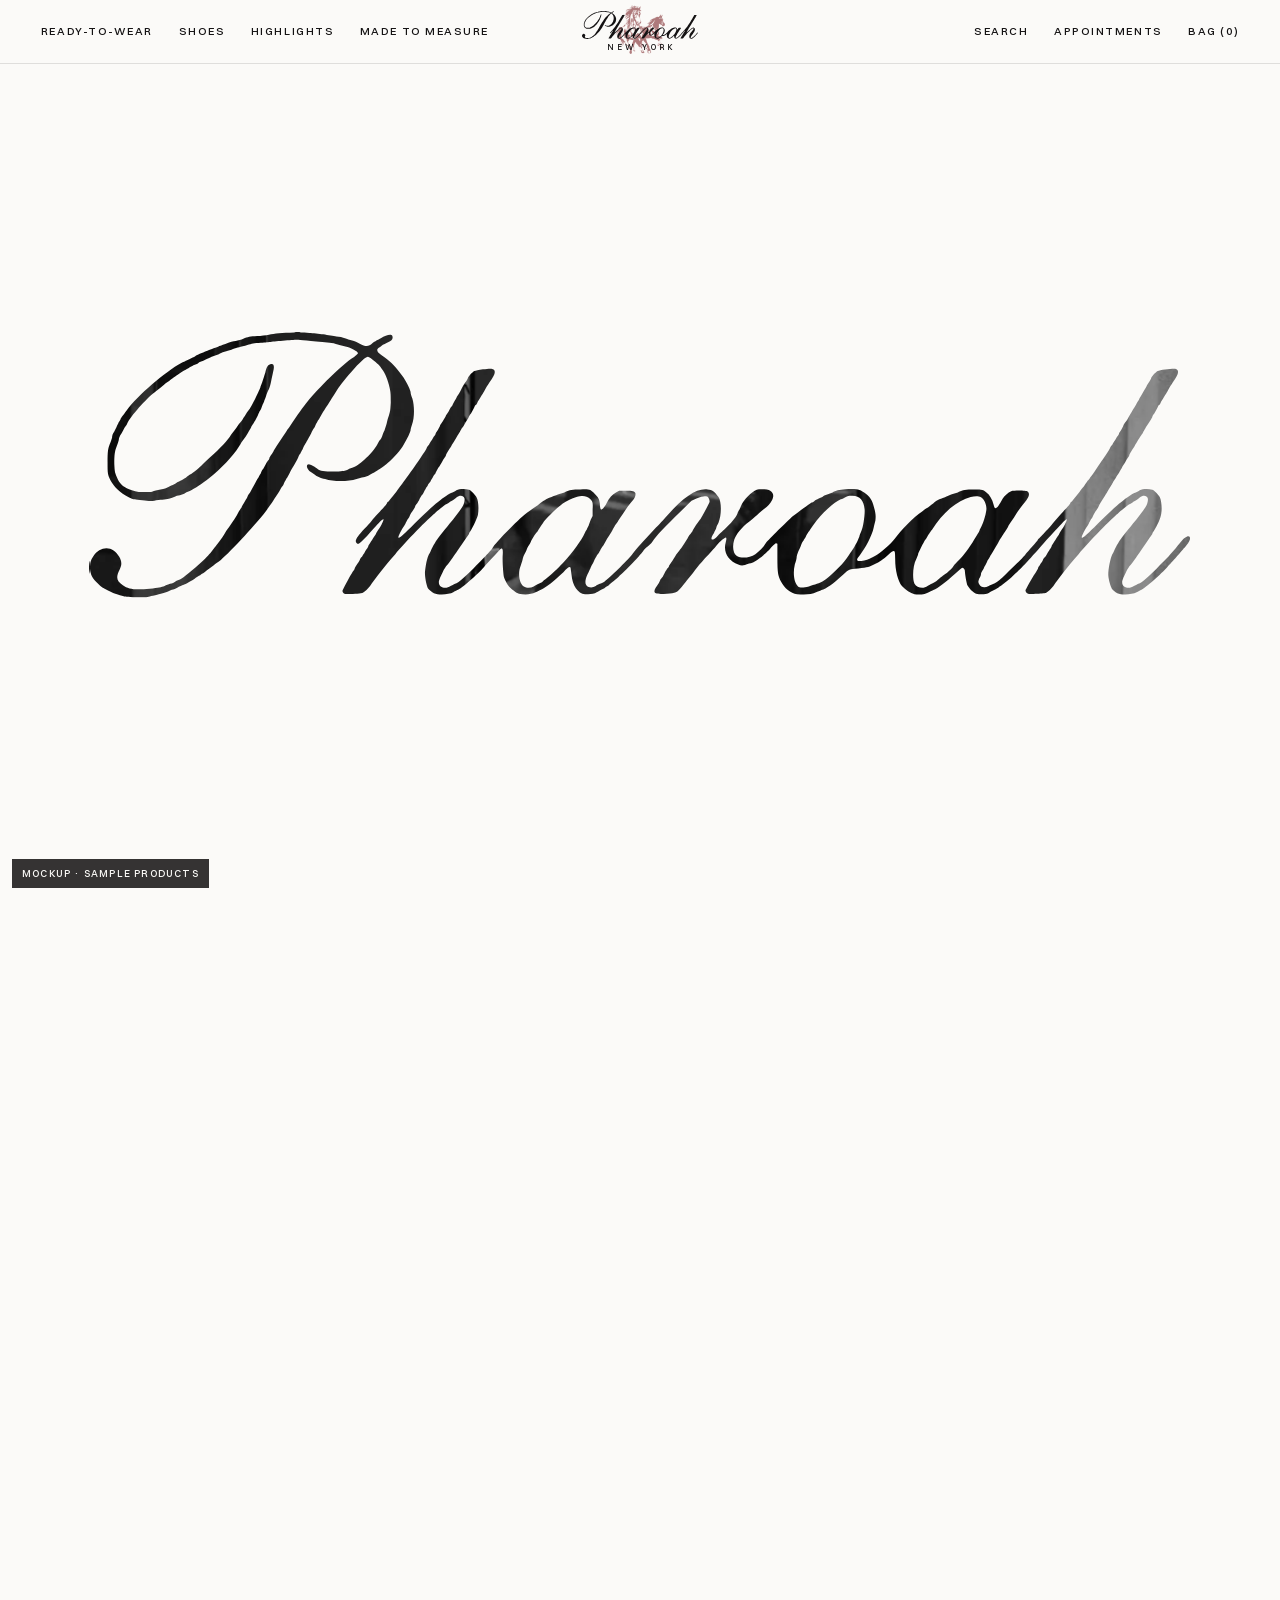
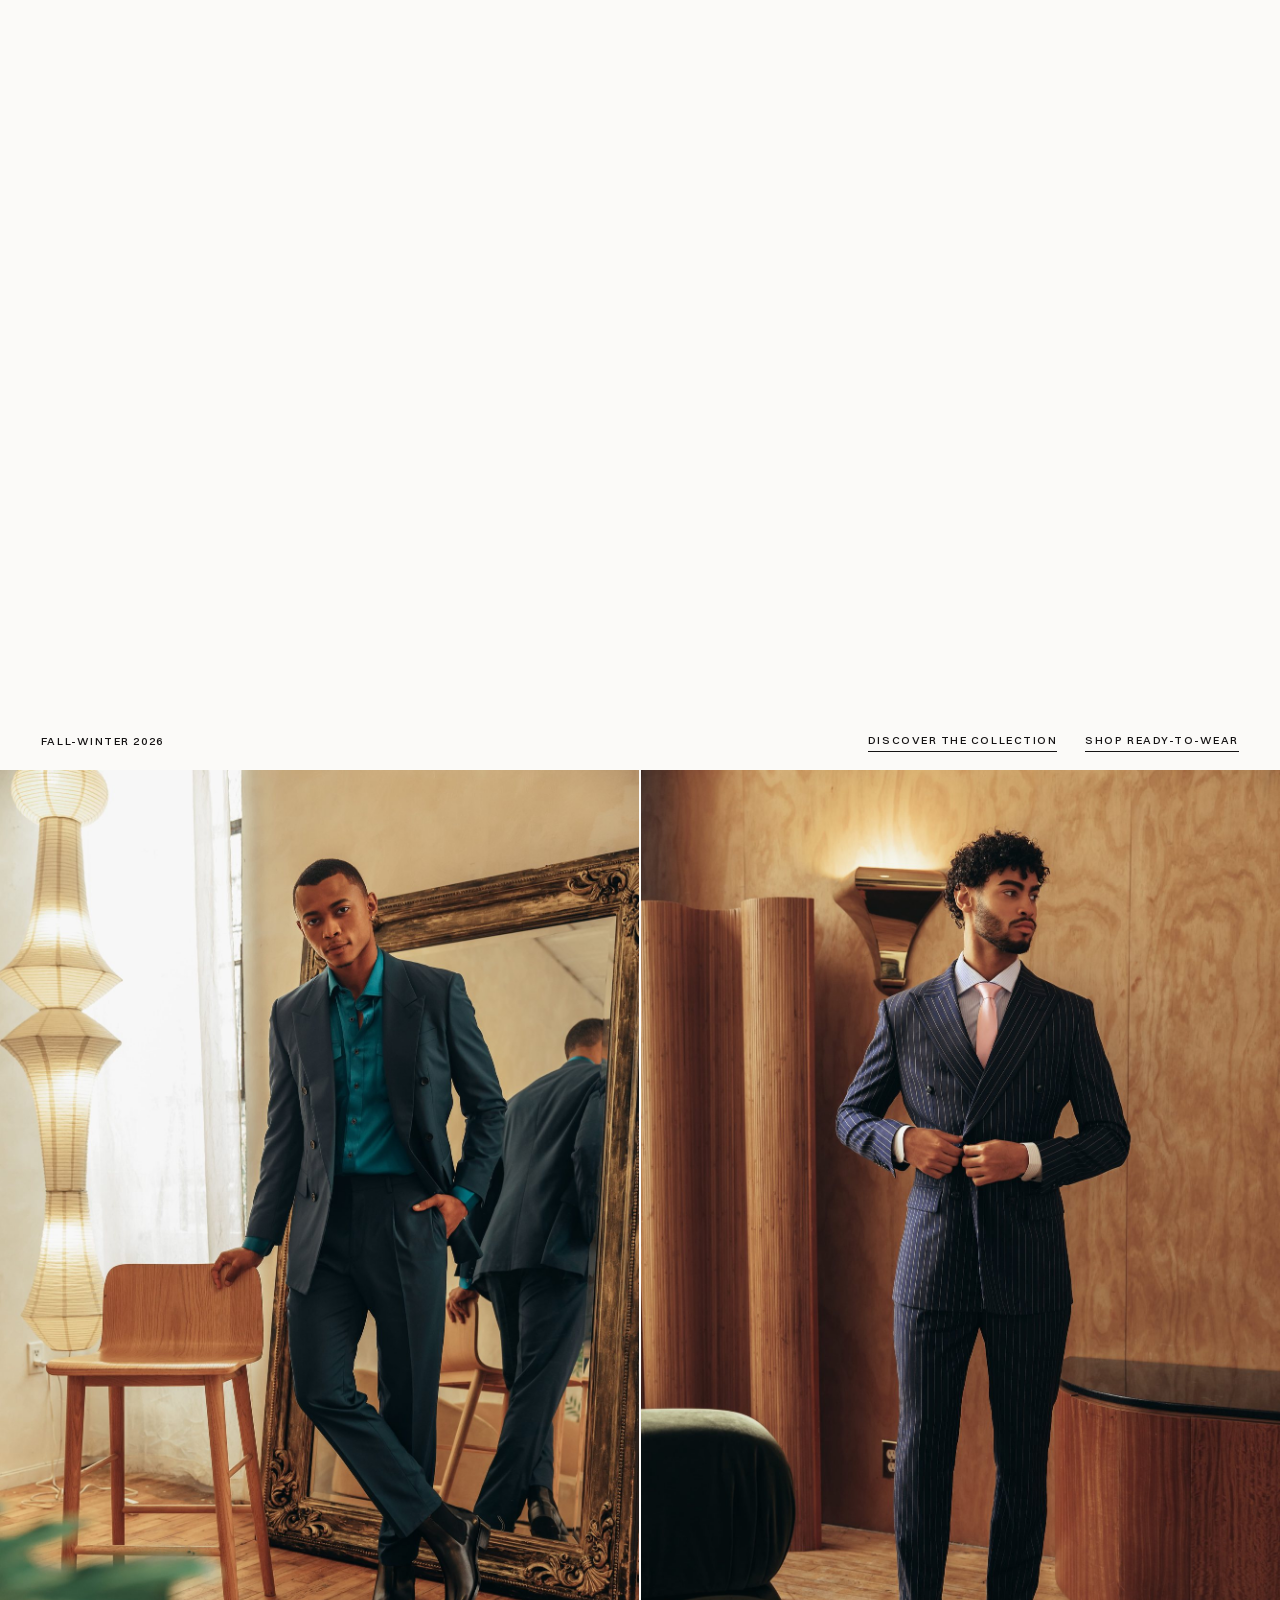
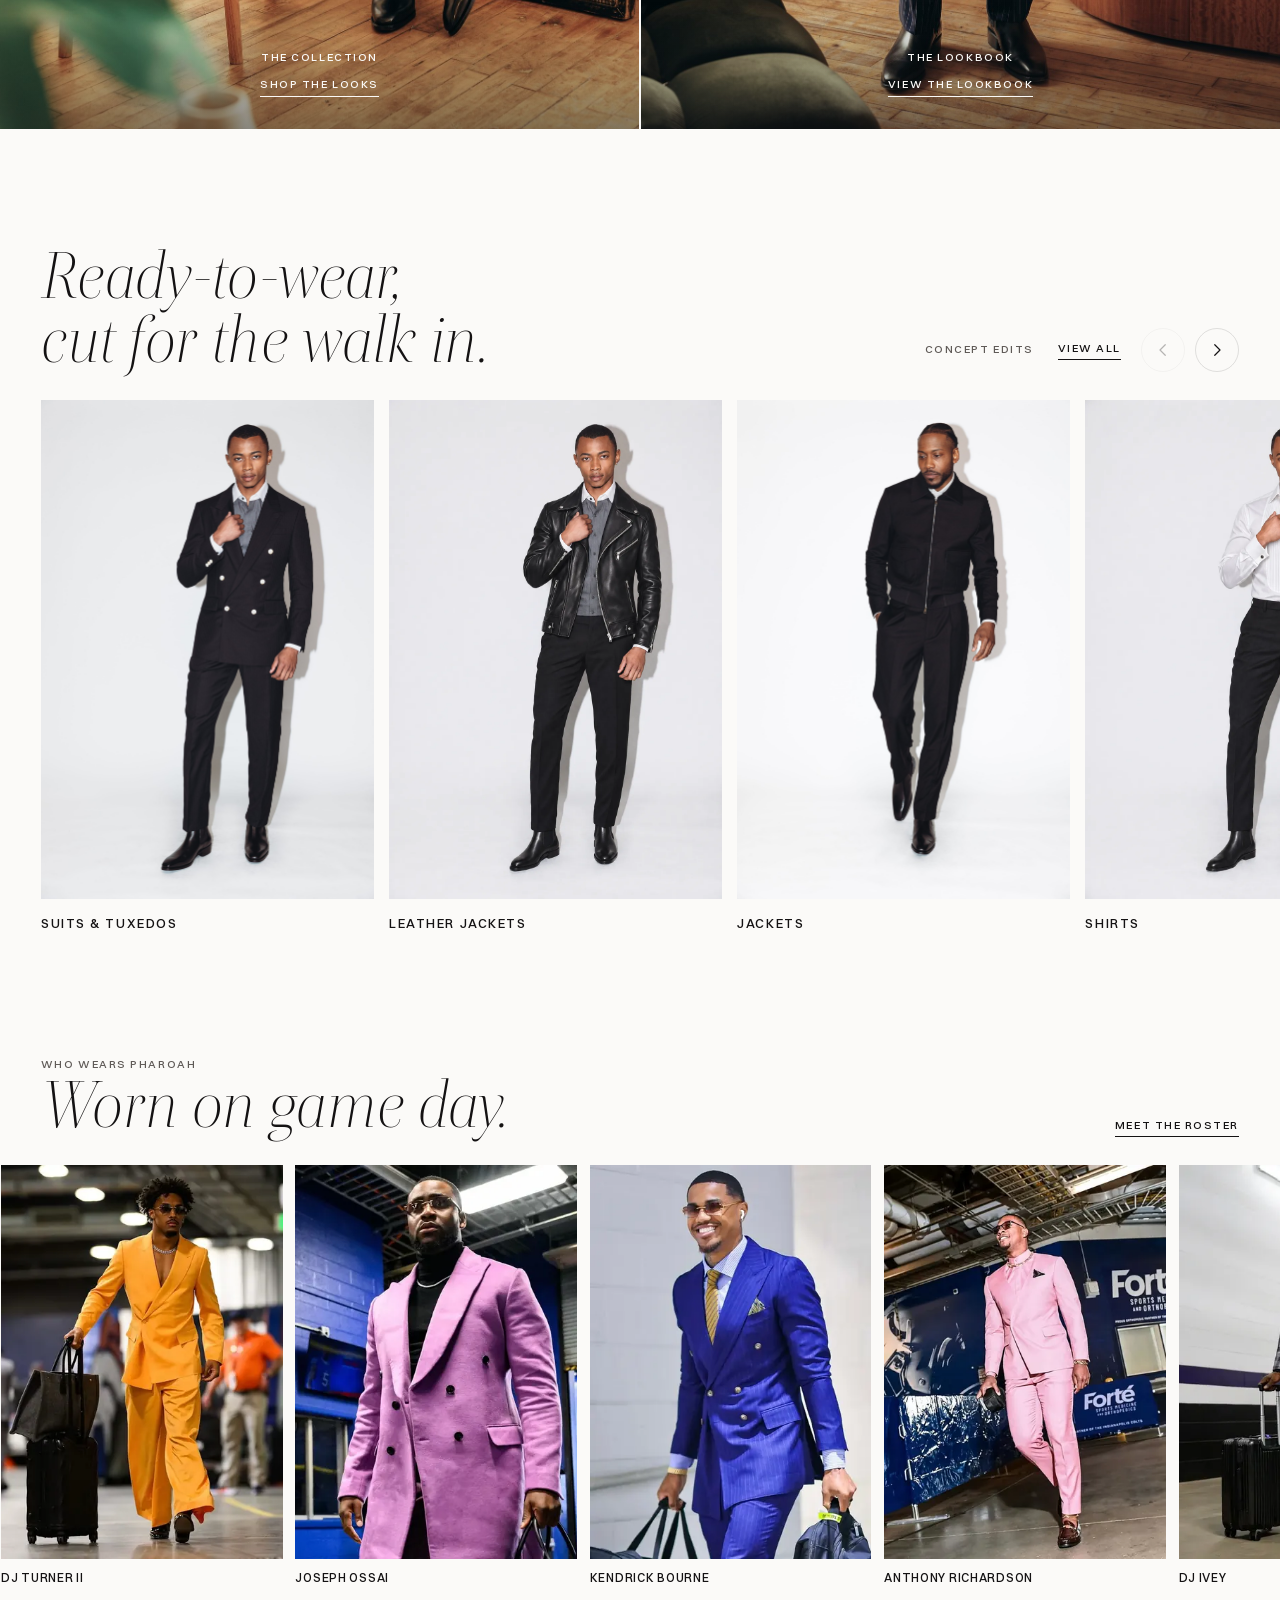
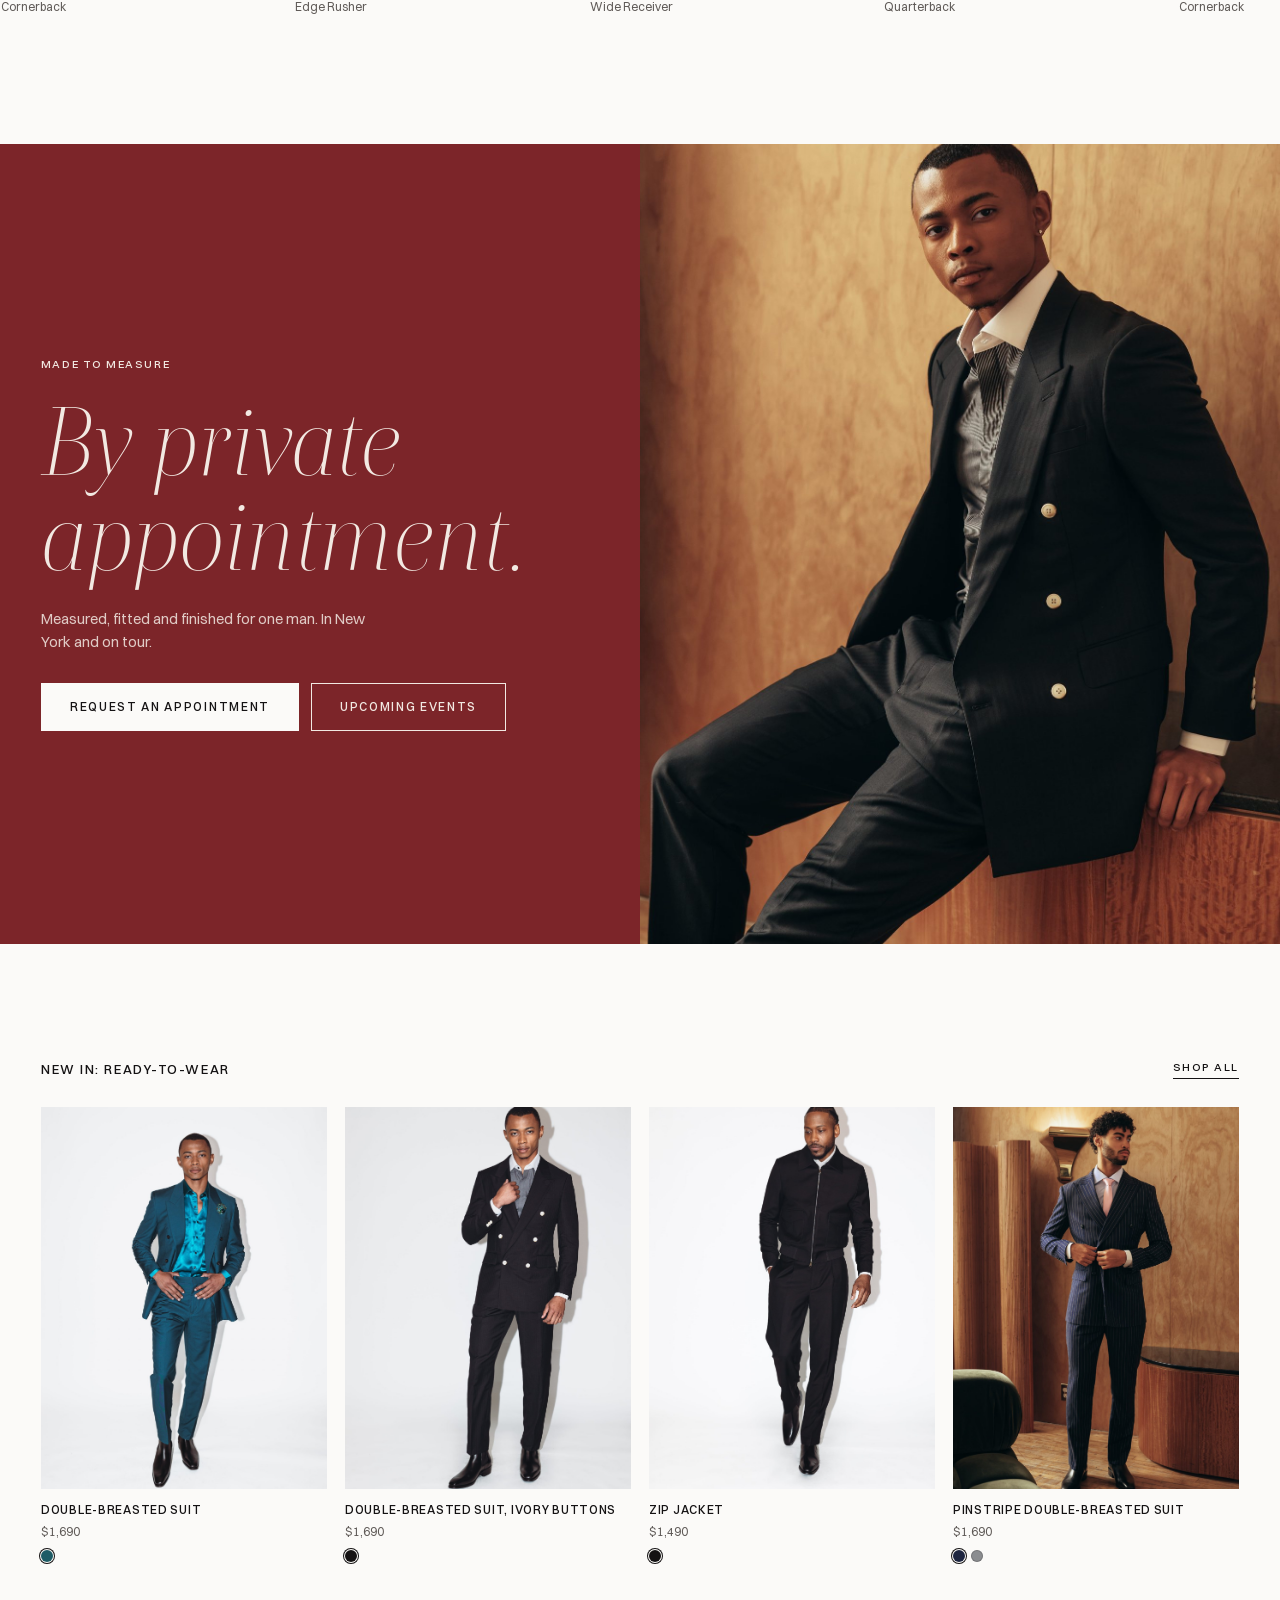
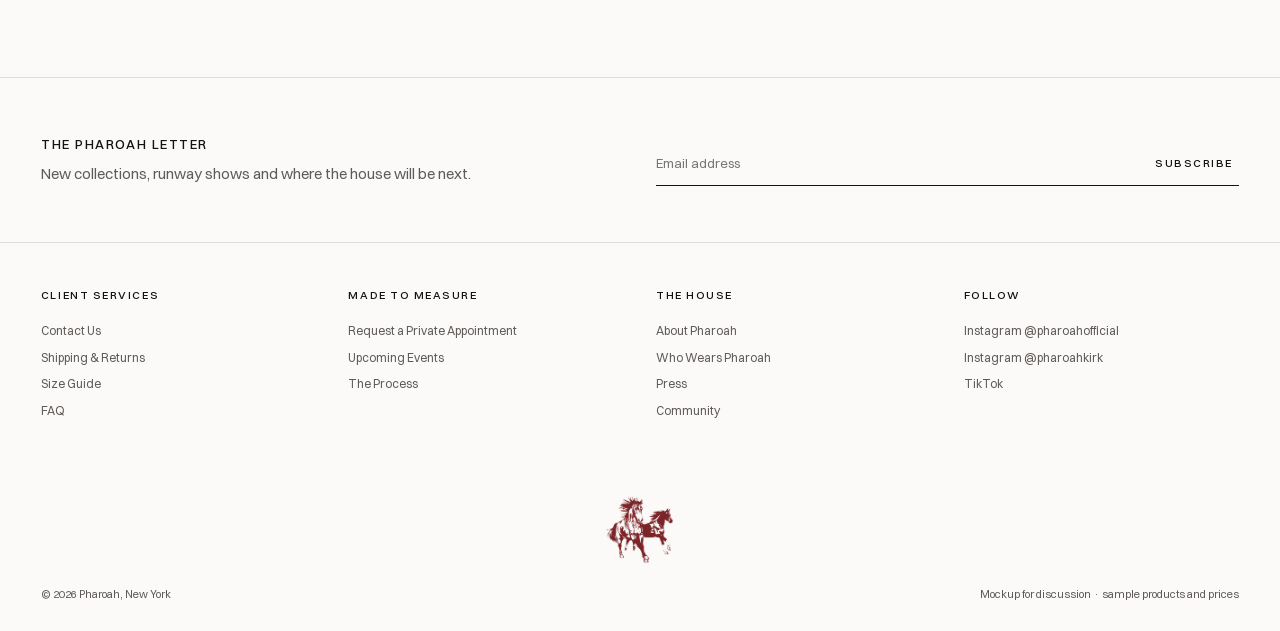
==== site/index.html @ 53d746f1 "Pharoah proposal and mockup Co-Authored-By: Claude Opus 5.5 <noreply@anthropic.com>" ====
<!doctype html>
<html lang="en" class="no-js">
<head>
  <meta charset="utf-8">
  <meta name="viewport" content="width=device-width, initial-scale=1, viewport-fit=cover">
  <title>Pharoah · New York</title>
  <meta name="robots" content="noindex">
  <link rel="preload" href="assets/video/pharoah-bw-wide.webp" as="image" fetchpriority="high">
  <link rel="stylesheet" href="assets/css/maison.css">
  <link rel="stylesheet" href="assets/css/home.css">
</head>
<body data-page="home">
  <div data-site-header></div>

  <main id="main">
    <!-- 01 The film, full width. On arrival his name is cut out of the paper and the film plays inside the letters;
         scrolling opens the name until the film fills the screen, held while it plays, then the page moves on. -->
    <section class="h-film" data-filmscroll aria-label="Pharoah, New York: the film">
      <div class="h-film__stick">
        <div class="h-film__frame" data-film-frame>
          <img class="h-film__poster" src="assets/video/pharoah-bw-wide.webp" alt="" width="1920" height="1080" fetchpriority="high">
          <video class="h-film__video" data-film muted loop playsinline preload="none" aria-hidden="true"
            data-wide="assets/video/pharoah-bw-wide.mp4" data-phone="assets/video/pharoah-bw-wide-720.mp4"></video>
        </div>
        <div class="h-film__veil" data-film-veil aria-hidden="true"></div>
        <button class="h-film__toggle" type="button" data-film-toggle aria-label="Pause the film" hidden><span aria-hidden="true"></span></button>
      </div>
    </section>
    <div class="h-film__bar wrap">
      <p class="label">Fall-Winter 2026</p>
      <div class="h-film__links">
        <a class="link" href="highlights.html">Discover the collection</a>
        <a class="link" href="collection.html?c=rtw">Shop ready-to-wear</a>
      </div>
    </div>

    <!-- 02 The collection: two tall frames, Prada's split -->
    <section class="h-split" aria-label="Fall-Winter 2026">
      <a class="h-split__tile rv" href="highlights.html#shop">
        <img src="assets/img/look-teal-mirror.jpg" alt="A man in a teal double-breasted suit beside a gilt mirror" width="1333" height="2000" loading="lazy">
        <span class="h-split__cap"><span class="label">The Collection</span><span class="link">Shop the looks</span></span>
      </a>
      <a class="h-split__tile rv" href="highlights.html#lookbook" style="--d:1">
        <img src="assets/img/look-navy-stripe.jpg" alt="A man buttoning a navy pinstripe double-breasted suit" width="1333" height="2000" loading="lazy">
        <span class="h-split__cap"><span class="label">The Lookbook</span><span class="link">View the lookbook</span></span>
      </a>
    </section>

    <!-- 03 Ready-to-wear: every category in a rail that scrolls right (his ask, 11/11) -->
    <section class="h-rtw" aria-labelledby="rtw-title">
      <div class="wrap h-head">
        <h2 class="display" id="rtw-title">Ready-to-wear, <span>cut for the walk in.</span></h2>
        <div class="h-rail-ctl">
          <span class="label label--2 h-rail-note">Concept edits</span>
          <a class="link" href="collection.html?c=rtw">View all</a>
          <button type="button" data-rail-prev aria-label="Scroll back" disabled><svg viewBox="0 0 24 24" aria-hidden="true"><path d="M15 5l-7 7 7 7"/></svg></button>
          <button type="button" data-rail-next aria-label="Scroll forward"><svg viewBox="0 0 24 24" aria-hidden="true"><path d="M9 5l7 7-7 7"/></svg></button>
        </div>
      </div>
      <div class="h-rail" data-rail tabindex="0" aria-label="Ready-to-wear categories">
        <a class="h-cat" href="collection.html?c=suits-tuxedos"><img src="assets/img/look-blackdb-studio.jpg" alt="" width="1333" height="2000" loading="lazy"><span class="title">Suits &amp; Tuxedos</span></a>
        <a class="h-cat" href="collection.html?c=leather-jackets"><img src="assets/img/rail-real/02-leather-jackets.webp" alt="" width="1000" height="1500" loading="lazy"><span class="title">Leather Jackets</span></a>
        <a class="h-cat" href="collection.html?c=jackets"><img src="assets/img/look-zip-studio.jpg" alt="" width="1333" height="2000" loading="lazy"><span class="title">Jackets</span></a>
        <a class="h-cat" href="collection.html?c=shirts"><img src="assets/img/rail-real/04-shirts.webp" alt="" width="1000" height="1500" loading="lazy"><span class="title">Shirts</span></a>
        <a class="h-cat" href="collection.html?c=denim"><img src="assets/img/rail-real/05-denim.webp" alt="" width="1000" height="1500" loading="lazy"><span class="title">Denim</span></a>
        <a class="h-cat" href="collection.html?c=shoes"><img src="assets/img/rail-real/06-shoes.webp" alt="" width="1000" height="1500" loading="lazy"><span class="title">Shoes</span></a>
        <a class="h-cat" href="collection.html?c=evening"><img src="assets/img/look-teal-studio.jpg" alt="" width="1333" height="2000" loading="lazy"><span class="title">Evening</span></a>
        <a class="h-cat" href="collection.html?c=outerwear"><img src="assets/img/rail-real/08-outerwear.webp" alt="" width="1000" height="1500" loading="lazy"><span class="title">Outerwear</span></a>
        <a class="h-cat" href="collection.html?c=pants-shorts"><img src="assets/img/rail-real/09-pants-shorts.webp" alt="" width="1000" height="1500" loading="lazy"><span class="title">Pants &amp; Shorts</span></a>
      </div>
    </section>

    <!-- 04 Who wears Pharoah -->
    <section class="h-players" aria-labelledby="players-title">
      <div class="wrap h-head">
        <div>
          <p class="label label--2">Who Wears Pharoah</p>
          <h2 class="display" id="players-title">Worn on game day.</h2>
        </div>
        <a class="link" href="players.html">Meet the roster</a>
      </div>
      <div class="h-strip" data-strip></div>
    </section>

    <!-- 05 Made to Measure: the house color, once on the page -->
    <section class="h-mtm" aria-labelledby="mtm-title">
      <div class="h-mtm__copy">
        <p class="label">Made to Measure</p>
        <h2 class="display display--xl" id="mtm-title">By private appointment.</h2>
        <p class="h-mtm__line">Measured, fitted and finished for one man. In New York and on tour.</p>
        <div class="h-mtm__actions">
          <a class="btn btn--light" href="made-to-measure.html#request">Request an appointment</a>
          <a class="btn btn--ghost h-mtm__ghost" href="made-to-measure.html#events">Upcoming events</a>
        </div>
      </div>
      <figure class="h-mtm__media">
        <img src="assets/img/look-blackdb-seated.jpg" alt="A man seated in a black double-breasted suit with ivory buttons" width="1333" height="2000" loading="lazy">
      </figure>
    </section>

    <!-- 06 New in -->
    <section class="h-new wrap" aria-labelledby="new-title">
      <div class="h-head">
        <h2 class="title" id="new-title">New In: Ready-to-Wear</h2>
        <a class="link" href="collection.html?c=rtw">Shop all</a>
      </div>
      <div class="h-new__grid" data-new></div>
    </section>
  </main>

  <div data-site-footer></div>
  <script src="assets/js/catalog.js"></script>
  <script src="assets/js/maison.js"></script>
  <script src="assets/js/home.js"></script>
</body>
</html>
---- site/assets/css/maison.css ----
/* Pharoah · Maison mockup (direction for the 11/11 proposal)
   The luxury-house conventions he pointed to (Prada's film-first home, Saint Laurent's menu and highlights,
   Tom Ford's Made to Measure), carried in Pharoah's own marks: the script, the stallions, and oxblood used
   once per page as the house signature. Warm white paper, near-black ink, Switzer for every control,
   Boska italic only for editorial titles. Motion: transform, opacity, clip-path; reduced motion = still. */

@font-face{font-family:"Switzer";src:url("../fonts/switzer-400.woff2") format("woff2");font-weight:400;font-display:swap}
@font-face{font-family:"Switzer";src:url("../fonts/switzer-500.woff2") format("woff2");font-weight:500;font-display:swap}
@font-face{font-family:"Boska";src:url("../fonts/boska-300.woff2") format("woff2");font-weight:300;font-display:swap}
@font-face{font-family:"Boska";src:url("../fonts/boska-300i.woff2") format("woff2");font-weight:300;font-style:italic;font-display:swap}

:root{
  --paper:#FBFAF8;
  --paper-2:#F2EFEA;      /* image wells, studio grounds */
  --ink:#141213;
  --ink-2:#5F5A57;        /* secondary text: 6.6:1 on paper */
  --line:rgb(20 18 19 / .12);
  --oxblood:#7C2529;
  --bone:#F2E9E2;
  --sans:"Switzer",system-ui,-apple-system,"Helvetica Neue",Arial,sans-serif;
  --serif:"Boska",Georgia,serif;
  --gutter:clamp(16px,3.2vw,48px);
  --max:1600px;
  --header-h:64px;
  --ease-out:cubic-bezier(.23,1,.32,1);
  --ease-io:cubic-bezier(.77,0,.175,1);
}
*,*::before,*::after{box-sizing:border-box}
html{-webkit-text-size-adjust:100%;text-size-adjust:100%;overflow-x:clip}
body{margin:0;background:var(--paper);color:var(--ink);font-family:var(--sans);font-size:14px;line-height:1.55;-webkit-font-smoothing:antialiased}
img,video{display:block;max-width:100%}
img{height:auto}
a{color:inherit;text-decoration:none}
button,input,select,textarea{font:inherit;color:inherit}
h1,h2,h3,h4,p,ul,ol,figure{margin:0}
ul,ol{padding:0;list-style:none}
:focus-visible{outline:1.5px solid currentColor;outline-offset:3px}
[hidden]{display:none!important}
.vh{position:absolute!important;width:1px;height:1px;margin:-1px;padding:0;overflow:hidden;clip-path:inset(50%);white-space:nowrap;border:0}
.wrap{width:100%;max-width:var(--max);margin-inline:auto;padding-inline:var(--gutter)}
.skip{position:absolute;left:12px;top:-60px;z-index:200;padding:10px 14px;background:var(--ink);color:var(--paper)}
.skip:focus{top:12px}

/* Type roles */
.label{font-size:11px;font-weight:500;letter-spacing:.14em;text-transform:uppercase}
.label--2{color:var(--ink-2)}
.title{font-size:13px;font-weight:500;letter-spacing:.12em;text-transform:uppercase}
.display{font-family:var(--serif);font-weight:300;font-style:italic;font-size:clamp(36px,5vw,76px);line-height:1;letter-spacing:-.01em}
.display--xl{font-size:clamp(44px,7.4vw,124px)}
.lede{font-size:15px;line-height:1.6;color:var(--ink-2);max-width:52ch}

/* Mockup flag: sample data is never mistaken for his */
.sample-flag{position:fixed;left:12px;bottom:12px;z-index:150;padding:7px 10px;background:var(--ink);color:var(--paper);font-size:10px;font-weight:500;letter-spacing:.12em;text-transform:uppercase;opacity:.86;pointer-events:none}

/* ---------- Buttons and links ---------- */
.btn{display:inline-flex;align-items:center;justify-content:center;gap:10px;min-height:48px;padding:0 28px;border:1px solid var(--ink);background:var(--ink);color:var(--paper);font-size:12px;font-weight:500;letter-spacing:.14em;text-transform:uppercase;cursor:pointer;transition:background-color 200ms var(--ease-out),color 200ms var(--ease-out),transform 160ms var(--ease-out)}
@media (hover:hover){.btn:hover{background:transparent;color:var(--ink)}}
.btn:active{transform:scale(.98)}
.btn--ghost{background:transparent;color:var(--ink)}
@media (hover:hover){.btn--ghost:hover{background:var(--ink);color:var(--paper)}}
.btn--light{background:var(--paper);border-color:var(--paper);color:var(--ink)}
@media (hover:hover){.btn--light:hover{background:transparent;color:var(--paper)}}
.btn--block{width:100%}
.btn[disabled]{opacity:.4;pointer-events:none}
.link{font-size:11px;font-weight:500;letter-spacing:.14em;text-transform:uppercase;background:linear-gradient(currentColor,currentColor) left 100%/100% 1px no-repeat;padding-bottom:3px;transition:background-size 300ms var(--ease-out)}
@media (hover:hover){.link:hover{background-size:0 1px;background-position:right 100%}}

/* ---------- Header ---------- */
.hdr{position:sticky;top:0;z-index:100;height:var(--header-h);background:var(--paper);color:var(--ink);border-bottom:1px solid var(--line);transition:background-color 300ms var(--ease-out),color 300ms var(--ease-out),border-color 300ms var(--ease-out)}
.hdr__row{height:100%;display:grid;grid-template-columns:1fr auto 1fr;align-items:center;padding-inline:var(--gutter)}
.hdr__nav{display:flex;gap:clamp(14px,2vw,28px)}
.hdr__nav > li > a,.hdr__nav > li > button{display:inline-flex;align-items:center;height:var(--header-h);padding:0;border:0;background:none;font-size:11px;font-weight:500;letter-spacing:.14em;text-transform:uppercase;cursor:pointer;position:relative}
.hdr__nav > li > :is(a,button)::after{content:"";position:absolute;left:0;right:0;bottom:18px;height:1px;background:currentColor;transform:scaleX(0);transform-origin:left;transition:transform 260ms var(--ease-out)}
.hdr__nav > li:is(:hover,.is-open) > :is(a,button)::after,.hdr__nav > li > [aria-current="page"]::after{transform:scaleX(1)}
.hdr__logo{position:relative;isolation:isolate;display:grid;justify-items:center;gap:2px}
/* His stallions, in the house red, behind the name (Nelson, 11/11) */
.hdr__logo::before{content:"";position:absolute;left:50%;top:50%;z-index:-1;height:calc(var(--header-h) - 8px);aspect-ratio:1/1;transform:translate(-50%,-50%);background:url("../img/stallions-head.webp") center/contain no-repeat;opacity:.6;pointer-events:none;transition:opacity 220ms var(--ease-out)}
/* Hover only: the same horses run (first frame = this still, so the swap in is seamless; out fades back to rest) */
.hdr__run{position:absolute;left:50%;top:50%;z-index:-1;height:calc(var(--header-h) - 8px);width:auto;aspect-ratio:1/1;transform:translate(-50%,-50%);opacity:0;pointer-events:none;transition:opacity 220ms var(--ease-out)}
.hdr__logo.is-running::before{opacity:0;transition:none}
.hdr__logo.is-running .hdr__run{opacity:.6;transition:none}
.logo{display:block;width:118px;aspect-ratio:2449/591;background:currentColor;-webkit-mask:url("../img/pharoah-script.svg") no-repeat center/contain;mask:url("../img/pharoah-script.svg") no-repeat center/contain}
.hdr__logo small{font-size:8px;font-weight:500;letter-spacing:.42em;text-transform:uppercase;margin-right:-.42em}
.hdr__tools{display:flex;justify-content:flex-end;gap:clamp(14px,2vw,26px)}
.hdr__tools a,.hdr__tools button{border:0;background:none;padding:0;font-size:11px;font-weight:500;letter-spacing:.14em;text-transform:uppercase;cursor:pointer}
.hdr__burger{display:none;align-items:center;min-height:44px;padding:0;border:0;background:none;color:inherit;cursor:pointer}
/* Film mode (home): transparent over the film, white marks, solid after scroll */
.hdr--film{position:fixed;inset:0 0 auto;background:transparent;color:var(--paper);border-color:transparent}
.hdr--film.is-solid,.hdr--film.is-menu{background:var(--paper);color:var(--ink);border-color:var(--line)}

/* Mega menu */
.mega{position:absolute;left:0;right:0;top:100%;background:var(--paper);color:var(--ink);border-bottom:1px solid var(--line);opacity:0;visibility:hidden;transform:translateY(-6px);transition:opacity 220ms var(--ease-out),transform 260ms var(--ease-out),visibility 0s linear 260ms}
.mega.is-open{opacity:1;visibility:visible;transform:none;transition-delay:0s}
.mega__grid{display:grid;grid-template-columns:repeat(4,minmax(0,1fr)) minmax(0,1.3fr);gap:32px;padding:36px var(--gutter) 44px;max-width:var(--max);margin-inline:auto}
.mega__col h3{margin-bottom:16px}
.mega__col li a{display:inline-block;padding:5px 0;font-size:12px;letter-spacing:.08em;text-transform:uppercase;color:var(--ink-2);transition:color 160ms var(--ease-out)}
.mega__col li a:hover{color:var(--ink)}
.mega__feature{display:grid;grid-template-columns:1fr 1fr;gap:12px}
.mega__feature a{display:grid;gap:10px}
.mega__feature img{aspect-ratio:3/4;object-fit:cover;background:var(--paper-2)}
.scrim{position:fixed;inset:var(--header-h) 0 0;z-index:90;background:rgb(20 18 19 / .18);opacity:0;visibility:hidden;transition:opacity 260ms var(--ease-out),visibility 0s linear 260ms}
.scrim.is-on{opacity:1;visibility:visible;transition-delay:0s}

/* Mobile menu */
.mnav{position:fixed;inset:var(--header-h) 0 0;z-index:95;background:var(--paper);color:var(--ink);overflow-y:auto;padding:12px var(--gutter) 40px;transform:translateX(-100%);transition:transform 360ms var(--ease-io)}
.mnav.is-open{transform:none}
.mnav details{border-bottom:1px solid var(--line)}
.mnav summary{list-style:none;display:flex;justify-content:space-between;align-items:center;padding:18px 0;font-size:13px;font-weight:500;letter-spacing:.14em;text-transform:uppercase;cursor:pointer}
.mnav summary::-webkit-details-marker{display:none}
.mnav summary::after{content:"+";font-weight:400;font-size:18px}
.mnav details[open] summary::after{content:"−"}
.mnav details ul{padding:0 0 16px}
.mnav details li a{display:block;padding:8px 0;font-size:13px;letter-spacing:.08em;text-transform:uppercase;color:var(--ink-2)}
.mnav > a{display:block;padding:18px 0;border-bottom:1px solid var(--line);font-size:13px;font-weight:500;letter-spacing:.14em;text-transform:uppercase}
@media (max-width:1023px){
  .hdr__nav{display:none}
  .mega{display:none}
  .hdr__burger{display:inline-flex}
  .hdr__tools .hide-sm{display:none}
}

/* ---------- Footer ---------- */
.ftr{margin-top:0;border-top:1px solid var(--line);background:var(--paper)}
.ftr__news{display:grid;grid-template-columns:minmax(0,1fr) minmax(0,1fr);gap:32px;align-items:end;padding:56px var(--gutter);max-width:var(--max);margin-inline:auto;border-bottom:1px solid var(--line)}
.ftr__news form{display:flex;border-bottom:1px solid var(--ink)}
.ftr__news input{flex:1;min-width:0;border:0;background:none;padding:12px 0;font-size:13px}
.ftr__news input:focus{outline:none}
.ftr__news button{border:0;background:none;font-size:11px;font-weight:500;letter-spacing:.14em;text-transform:uppercase;cursor:pointer}
.ftr__cols{display:grid;grid-template-columns:repeat(4,minmax(0,1fr));gap:32px;padding:44px var(--gutter);max-width:var(--max);margin-inline:auto}
.ftr__cols h3{margin-bottom:14px}
.ftr__cols li a{display:inline-block;padding:4px 0;font-size:12px;color:var(--ink-2)}
.ftr__cols li a:hover{color:var(--ink)}
.ftr__base{display:flex;flex-wrap:wrap;justify-content:space-between;gap:12px;padding:20px var(--gutter) 28px;max-width:var(--max);margin-inline:auto;font-size:11px;color:var(--ink-2)}
.ftr__sig{display:flex;justify-content:center;padding:24px 0 2px}
.ftr__sig img{width:72px;height:auto} /* his two stallions, small and quiet: a hallmark, not a feature (still for reduced motion) */
@media (max-width:767px){.ftr__sig img{width:60px}}
@media (max-width:767px){.ftr__news{grid-template-columns:1fr}.ftr__cols{grid-template-columns:1fr 1fr}}

/* ---------- Product card (shared by collection, highlights, players) ---------- */
.card{position:relative;display:grid;gap:12px}
.card__media{position:relative;display:block;aspect-ratio:3/4;overflow:clip;background:var(--paper-2)}
.card__media img{position:absolute;inset:0;width:100%;height:100%;object-fit:cover;transition:opacity 420ms var(--ease-out),transform 900ms var(--ease-out)}
.card__media img + img{opacity:0}
@media (hover:hover){.card:hover .card__media img + img{opacity:1}.card:hover .card__media img:first-child{transform:scale(1.02)}}
.card__body{display:grid;gap:4px}
.card__name{font-size:12px;font-weight:500;letter-spacing:.06em;text-transform:uppercase}
.card__price{font-size:12px;color:var(--ink-2)}
.swatches{display:flex;gap:6px;margin-top:4px}
.swatch{width:12px;height:12px;border-radius:50%;background:var(--sw);box-shadow:inset 0 0 0 1px rgb(20 18 19 / .2)}
.swatch.is-on{box-shadow:0 0 0 1px var(--paper),0 0 0 2px var(--ink)}
.tag{position:absolute;left:10px;top:10px;z-index:1;padding:4px 7px;background:var(--paper);color:var(--ink);font-size:10px;font-weight:500;letter-spacing:.12em;text-transform:uppercase}

/* ---------- Reveal ---------- */
.rv{opacity:0;transform:translateY(18px);transition:opacity 800ms var(--ease-out),transform 900ms var(--ease-out)}
.rv.in{opacity:1;transform:none}
html.no-js .rv{opacity:1;transform:none}
@media (prefers-reduced-motion:reduce){
  .rv{opacity:1;transform:none;transition:none}
  .mega,.mnav,.scrim,.hdr{transition:none}
}
---- site/assets/css/home.css ----
/* Home: film first (shown whole), then the collection in two tall frames, the line on clean ground, the roster
   in a strip, Made to Measure in the house color, new arrivals. */

/* 01 Film: full width, pinned. The veil is the paper with his script cut out of it (mask-composite exclude);
   scrolling scales the veil up and fades it, so the name opens onto the whole film. Reduced motion: the film, still. */
.h-film{position:relative;height:250svh;background:var(--paper)}
.h-film__stick{position:sticky;top:var(--header-h);height:calc(100svh - var(--header-h));overflow:clip}
.h-film__frame{position:absolute;inset:0;background:#0f0d0e;transform:scale(1.12);will-change:transform}
.h-film__poster,.h-film__video{position:absolute;inset:0;width:100%;height:100%;object-fit:cover}
.h-film__video{opacity:0;transition:opacity 700ms var(--ease-out)}
.h-film.is-playing .h-film__video{opacity:1}
.h-film__veil{
  position:absolute;inset:-2px;z-index:1;background:var(--paper);
  -webkit-mask-image:url("../img/pharoah-script.svg"),linear-gradient(#000 0 0);
  -webkit-mask-position:50% 47%,0 0;-webkit-mask-size:min(86vw,1400px) auto,100% 100%;-webkit-mask-repeat:no-repeat;
  -webkit-mask-composite:xor;
  mask-image:url("../img/pharoah-script.svg"),linear-gradient(#000 0 0);
  mask-position:50% 47%,0 0;mask-size:min(86vw,1400px) auto,100% 100%;mask-repeat:no-repeat;
  mask-composite:exclude;
}
@media (max-width:767px){.h-film__veil{-webkit-mask-size:94vw auto,100% 100%;mask-size:94vw auto,100% 100%}}
.h-film__toggle{position:absolute;right:16px;bottom:16px;z-index:2;display:grid;place-items:center;width:44px;height:44px;border:1px solid rgb(251 250 248 / .5);border-radius:50%;background:rgb(20 18 19 / .35);color:var(--paper);cursor:pointer;opacity:0;transition:background-color 200ms var(--ease-out),opacity 300ms var(--ease-out),transform 160ms var(--ease-out)}
.h-film.is-open .h-film__toggle{opacity:1}
.h-film__toggle[hidden]{display:none}
@media (hover:hover){.h-film__toggle:hover{background:rgb(20 18 19 / .6)}}
.h-film__toggle:active{transform:scale(.95)}
.h-film__toggle span{position:relative;width:10px;height:12px}
.h-film__toggle span::before,.h-film__toggle span::after{content:"";position:absolute;top:0;width:5px;height:100%;background:currentColor;transition:clip-path 200ms var(--ease-out)}
.h-film__toggle span::before{left:0;clip-path:polygon(0 0,66% 0,66% 100%,0 100%)}
.h-film__toggle span::after{left:5px;clip-path:polygon(34% 0,100% 0,100% 100%,34% 100%)}
.h-film.is-paused .h-film__toggle span::before{clip-path:polygon(0 0,100% 25%,100% 75%,0 100%)}
.h-film.is-paused .h-film__toggle span::after{clip-path:polygon(0 25%,100% 50%,100% 50%,0 75%)}
.h-film__bar{display:flex;flex-wrap:wrap;align-items:center;justify-content:space-between;gap:12px 32px;min-height:56px;padding-block:14px}
.h-film__links{display:flex;gap:28px}
.h-film.is-static{height:auto}
.h-film.is-static .h-film__stick{position:relative;top:auto;height:auto;aspect-ratio:16/9}
.h-film.is-static .h-film__frame{transform:none}
.h-film.is-static .h-film__veil{display:none}
.h-film.is-static .h-film__toggle{opacity:1}

/* 02 Split */
.h-split{display:grid;grid-template-columns:1fr 1fr;gap:2px}
.h-split__tile{position:relative;display:block;aspect-ratio:2/3;overflow:clip;background:var(--paper-2);color:var(--paper)}
.h-split__tile img{width:100%;height:100%;object-fit:cover;transition:transform 1400ms var(--ease-out)}
@media (hover:hover){.h-split__tile:hover img{transform:scale(1.025)}}
.h-split__cap{position:absolute;left:0;right:0;bottom:0;display:grid;justify-items:center;gap:10px;padding:48px 16px 32px;background:linear-gradient(to top,rgb(20 18 19 / .45),transparent)}
@media (max-width:767px){.h-split{grid-template-columns:1fr}.h-split__tile{aspect-ratio:4/5}}

/* Section heads */
.h-head{display:flex;flex-wrap:wrap;align-items:end;justify-content:space-between;gap:16px 32px;margin-bottom:28px}
.h-head .display span{display:block}

/* 03 Ready-to-wear: a rail that starts on the content edge and runs off the right of the screen */
.h-rtw{padding-block:clamp(72px,9vw,128px)}
.h-rail{--edge:max(var(--gutter),calc((100vw - var(--max)) / 2 + var(--gutter)));display:flex;gap:clamp(8px,1.2vw,18px);overflow-x:auto;scroll-snap-type:x mandatory;scroll-padding-inline:var(--edge);padding:0 var(--edge) 8px;scrollbar-width:none;overscroll-behavior-x:contain}
.h-rail::-webkit-scrollbar{display:none}
.h-rail:focus-visible{outline-offset:-2px}
.h-rail .h-cat{position:relative;flex:none;width:clamp(240px,26vw,420px);scroll-snap-align:start}
.h-rail .h-cat .tag{left:10px;top:10px}
.h-rail .h-cat img{aspect-ratio:2/3;object-position:50% 50%} /* full length: head to shoes, uncropped */
.h-rail-ctl{display:flex;align-items:center;gap:10px}
.h-rail-ctl .link{margin-right:10px}
.h-rail-note{margin-right:14px}
@media (max-width:767px){.h-rail-note{display:none}}
.h-rail-ctl button{display:grid;place-items:center;width:44px;height:44px;padding:0;border:1px solid var(--line);border-radius:50%;background:none;color:var(--ink);cursor:pointer;transition:border-color 200ms var(--ease-out),opacity 200ms var(--ease-out),transform 160ms var(--ease-out)}
.h-rail-ctl button svg{width:18px;height:18px;fill:none;stroke:currentColor;stroke-width:1.6;stroke-linecap:round;stroke-linejoin:round}
@media (hover:hover){.h-rail-ctl button:hover{border-color:var(--ink)}}
.h-rail-ctl button:active{transform:scale(.95)}
.h-rail-ctl button:disabled{opacity:.3;cursor:default}
@media (max-width:767px){.h-rail .h-cat{width:68vw}.h-rail-ctl button{display:none}}
.h-cat{display:grid;gap:14px}
.h-cat img{aspect-ratio:3/4;width:100%;object-fit:cover;object-position:50% 20%;background:var(--paper-2);transition:transform 900ms var(--ease-out)}
.h-cat{overflow:clip}
@media (hover:hover){.h-cat:hover img{transform:scale(1.02)}}

/* 04 Players strip */
.h-players{padding-bottom:clamp(72px,9vw,128px)}
.h-strip{display:flex;gap:clamp(8px,1vw,14px);overflow-x:auto;scroll-snap-type:x mandatory;padding:0 var(--gutter) 12px;scrollbar-width:none}
.h-strip::-webkit-scrollbar{display:none}
.h-strip a{flex:none;width:clamp(220px,22vw,330px);scroll-snap-align:start;display:grid;gap:10px}
.h-strip img{aspect-ratio:5/7;width:100%;object-fit:cover;background:var(--paper-2)}
.h-strip .card__name{display:block}

/* 05 Made to Measure */
.h-mtm{display:grid;grid-template-columns:minmax(0,1fr) minmax(0,1fr);background:var(--oxblood);color:var(--bone)}
.h-mtm__copy{display:grid;align-content:center;gap:22px;padding:clamp(48px,7vw,112px) var(--gutter)}
.h-mtm__line{max-width:36ch;font-size:15px;color:rgb(242 233 226 / .85)}
.h-mtm__actions{display:flex;flex-wrap:wrap;gap:12px;margin-top:8px}
.h-mtm__ghost{border-color:var(--bone);color:var(--bone)}
.h-mtm__ghost:hover{background:var(--bone);color:var(--oxblood)}
.h-mtm__media{min-height:100%}
.h-mtm__media img{width:100%;height:100%;object-fit:cover;aspect-ratio:4/5}
@media (max-width:899px){.h-mtm{grid-template-columns:1fr}.h-mtm__media{order:-1}}

/* 06 New in */
.h-new{padding-block:clamp(72px,9vw,128px)}
.h-new__grid{display:grid;grid-template-columns:repeat(4,minmax(0,1fr));gap:clamp(10px,1.4vw,20px)}
@media (max-width:767px){.h-new__grid{grid-template-columns:1fr 1fr}}
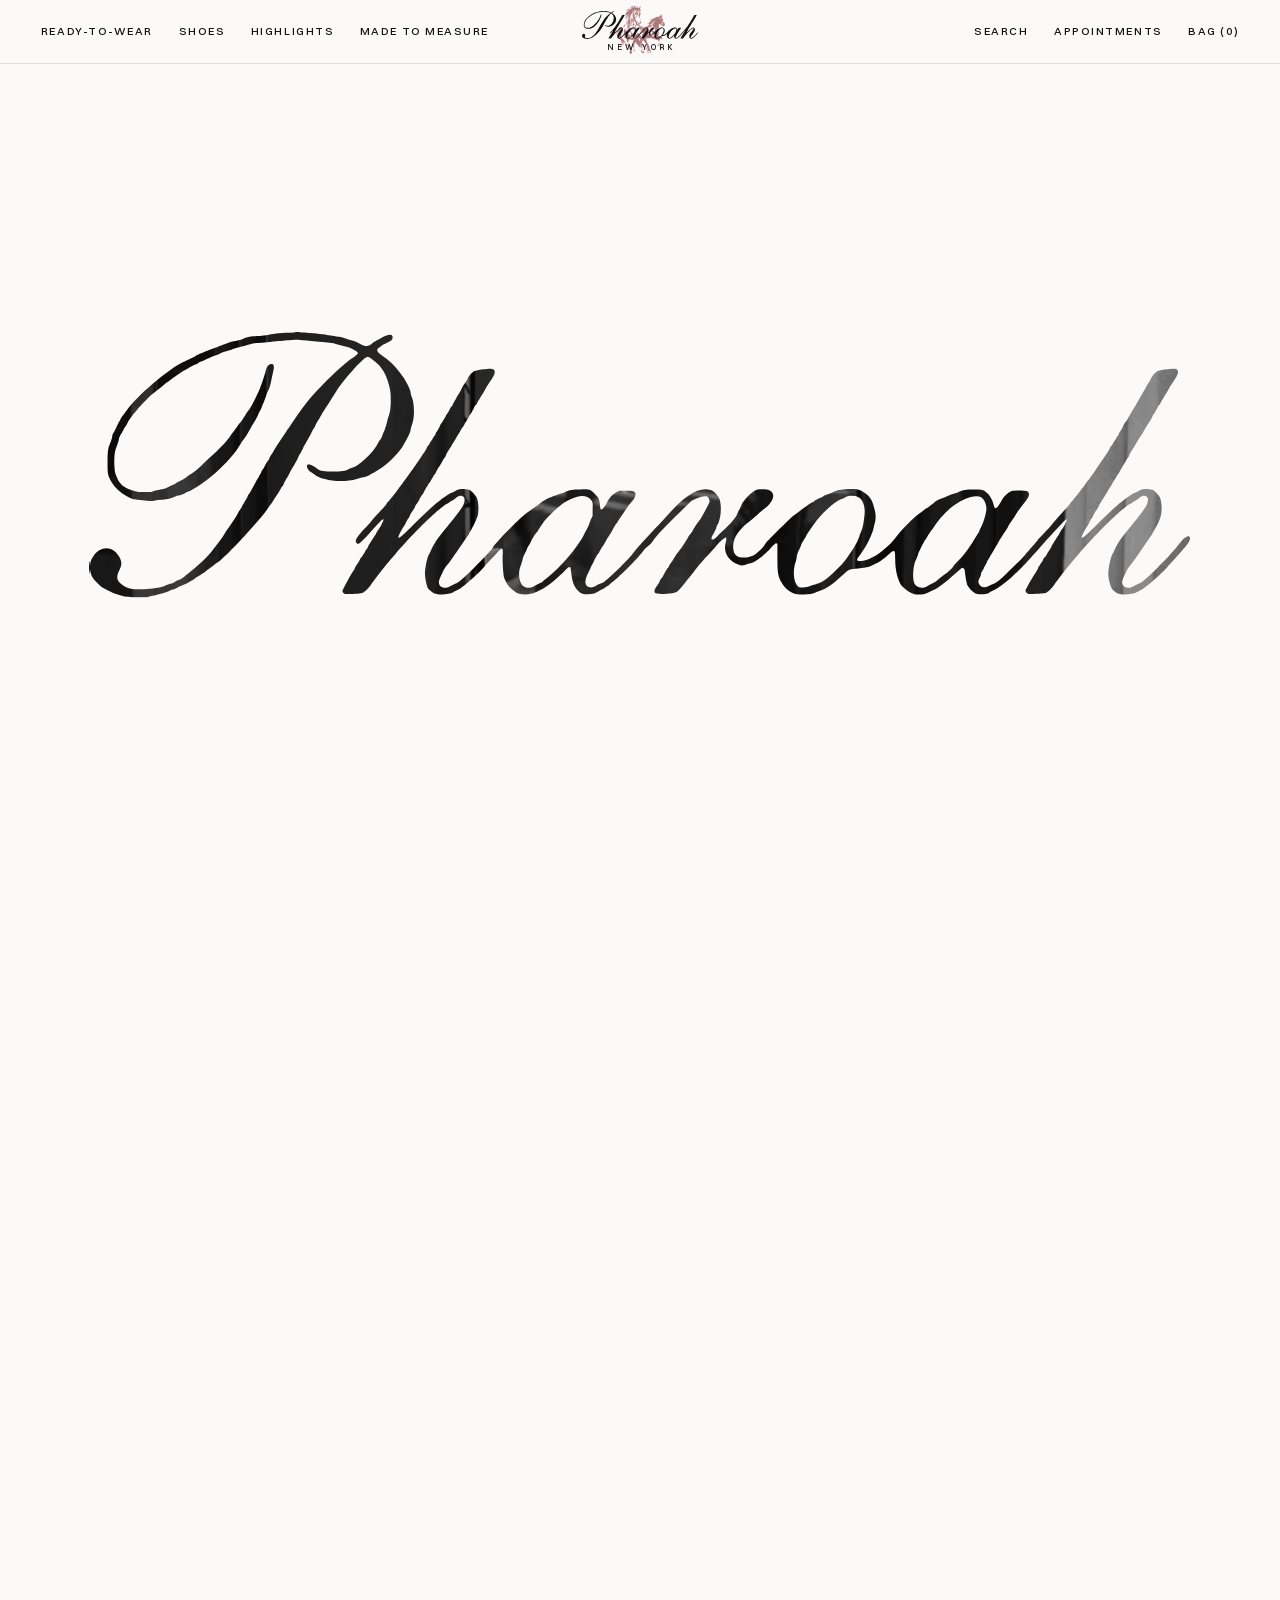
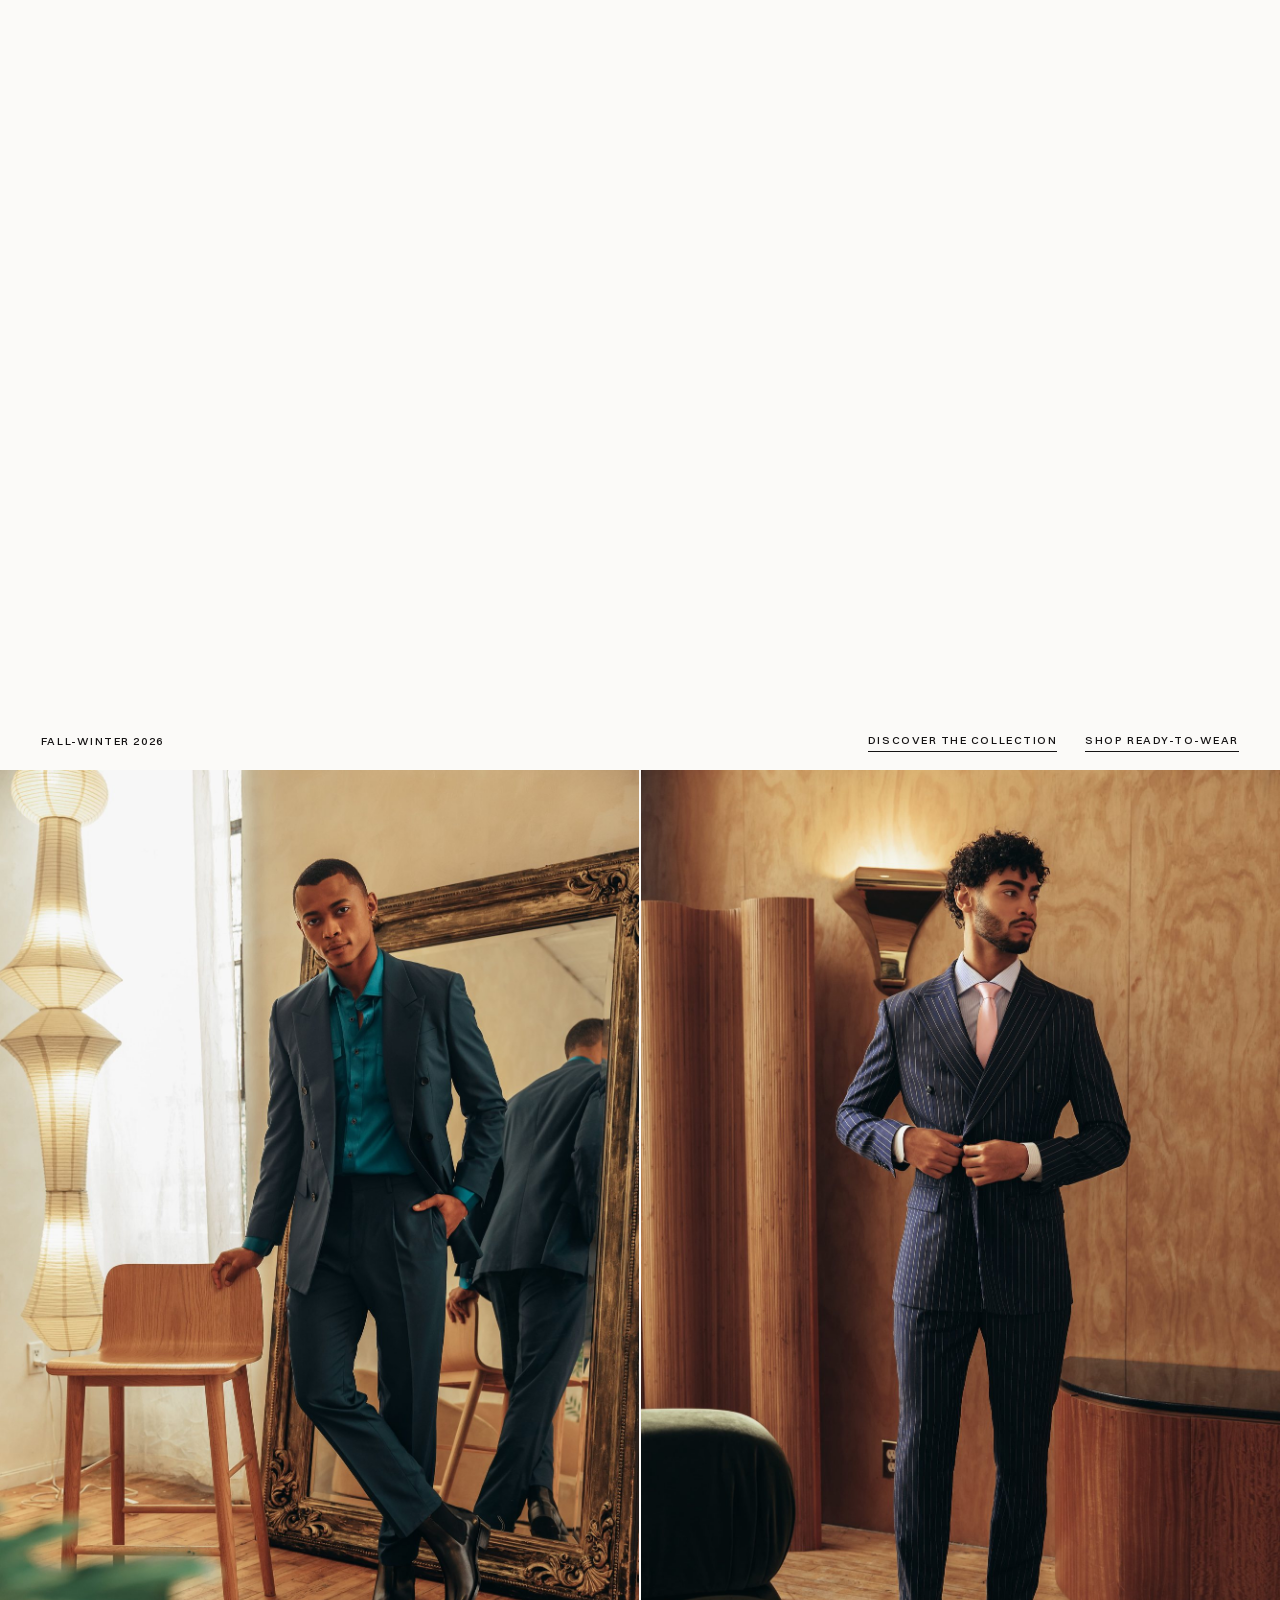
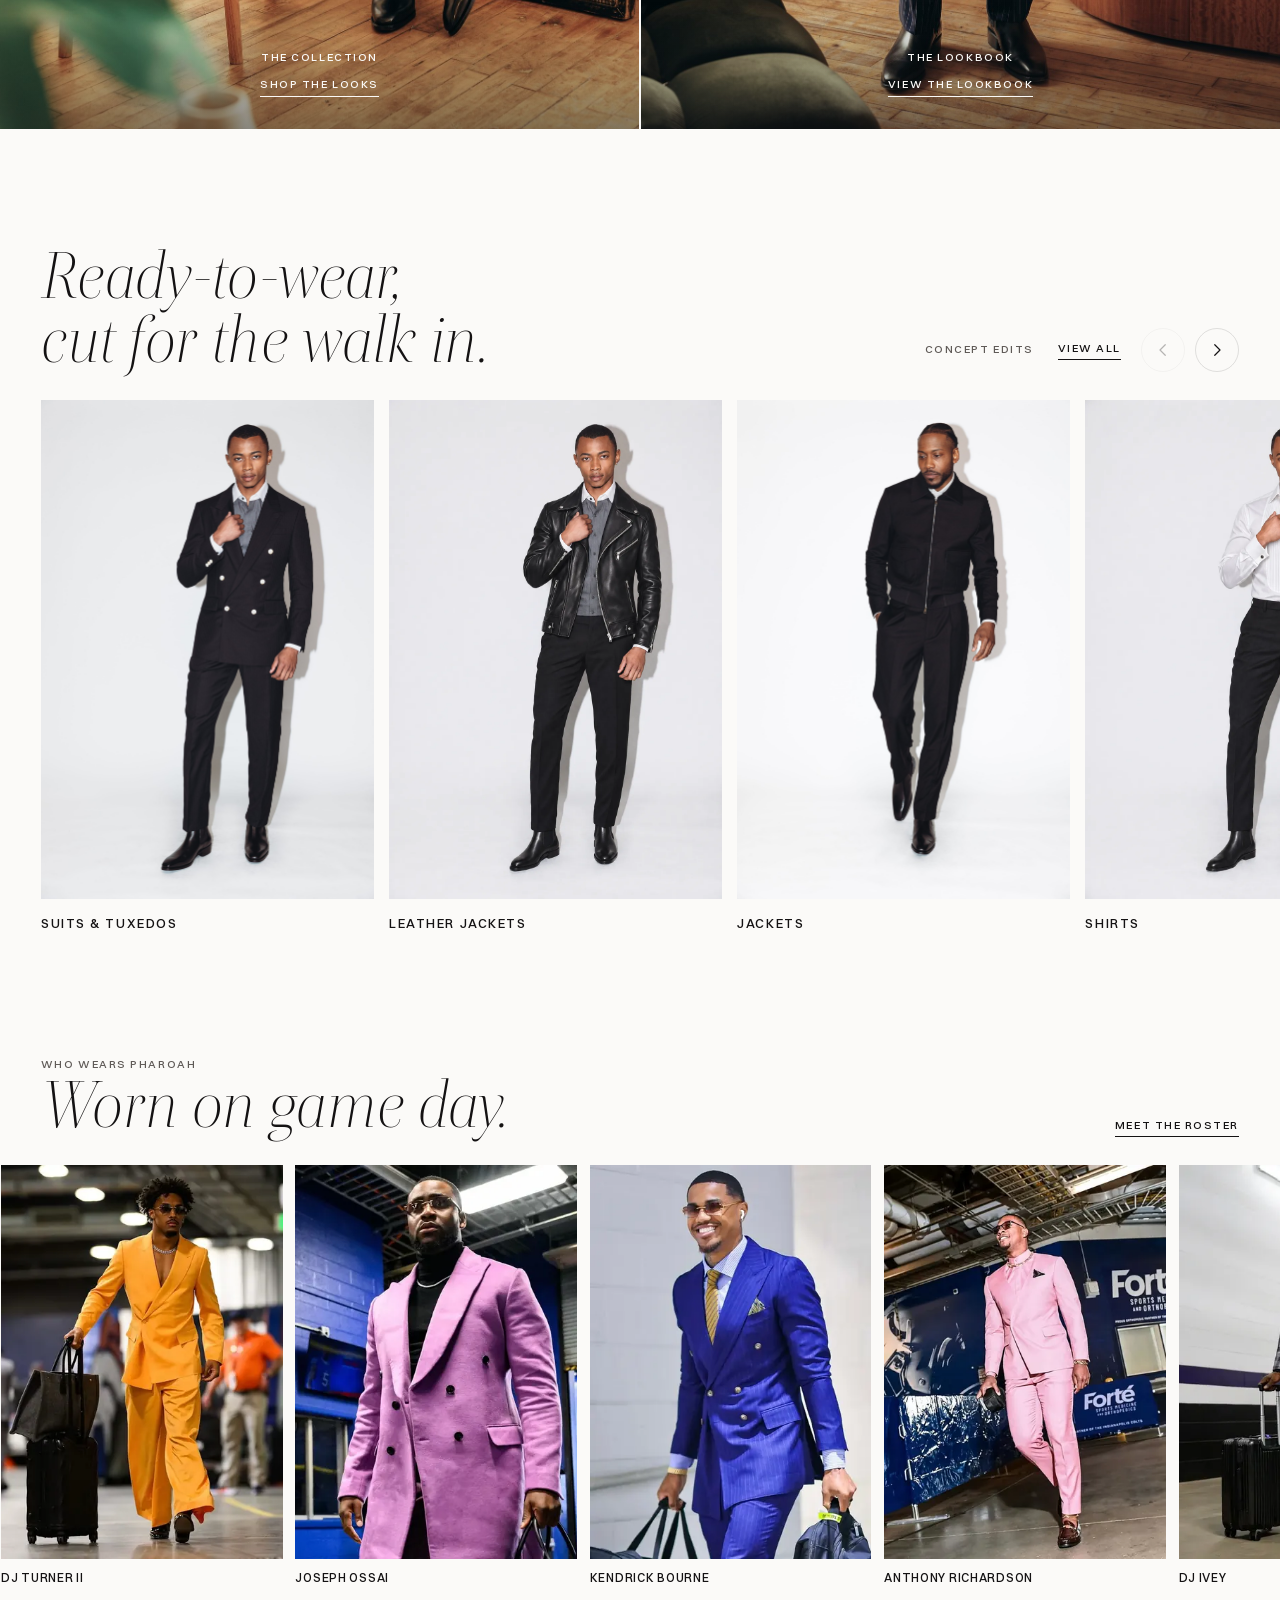
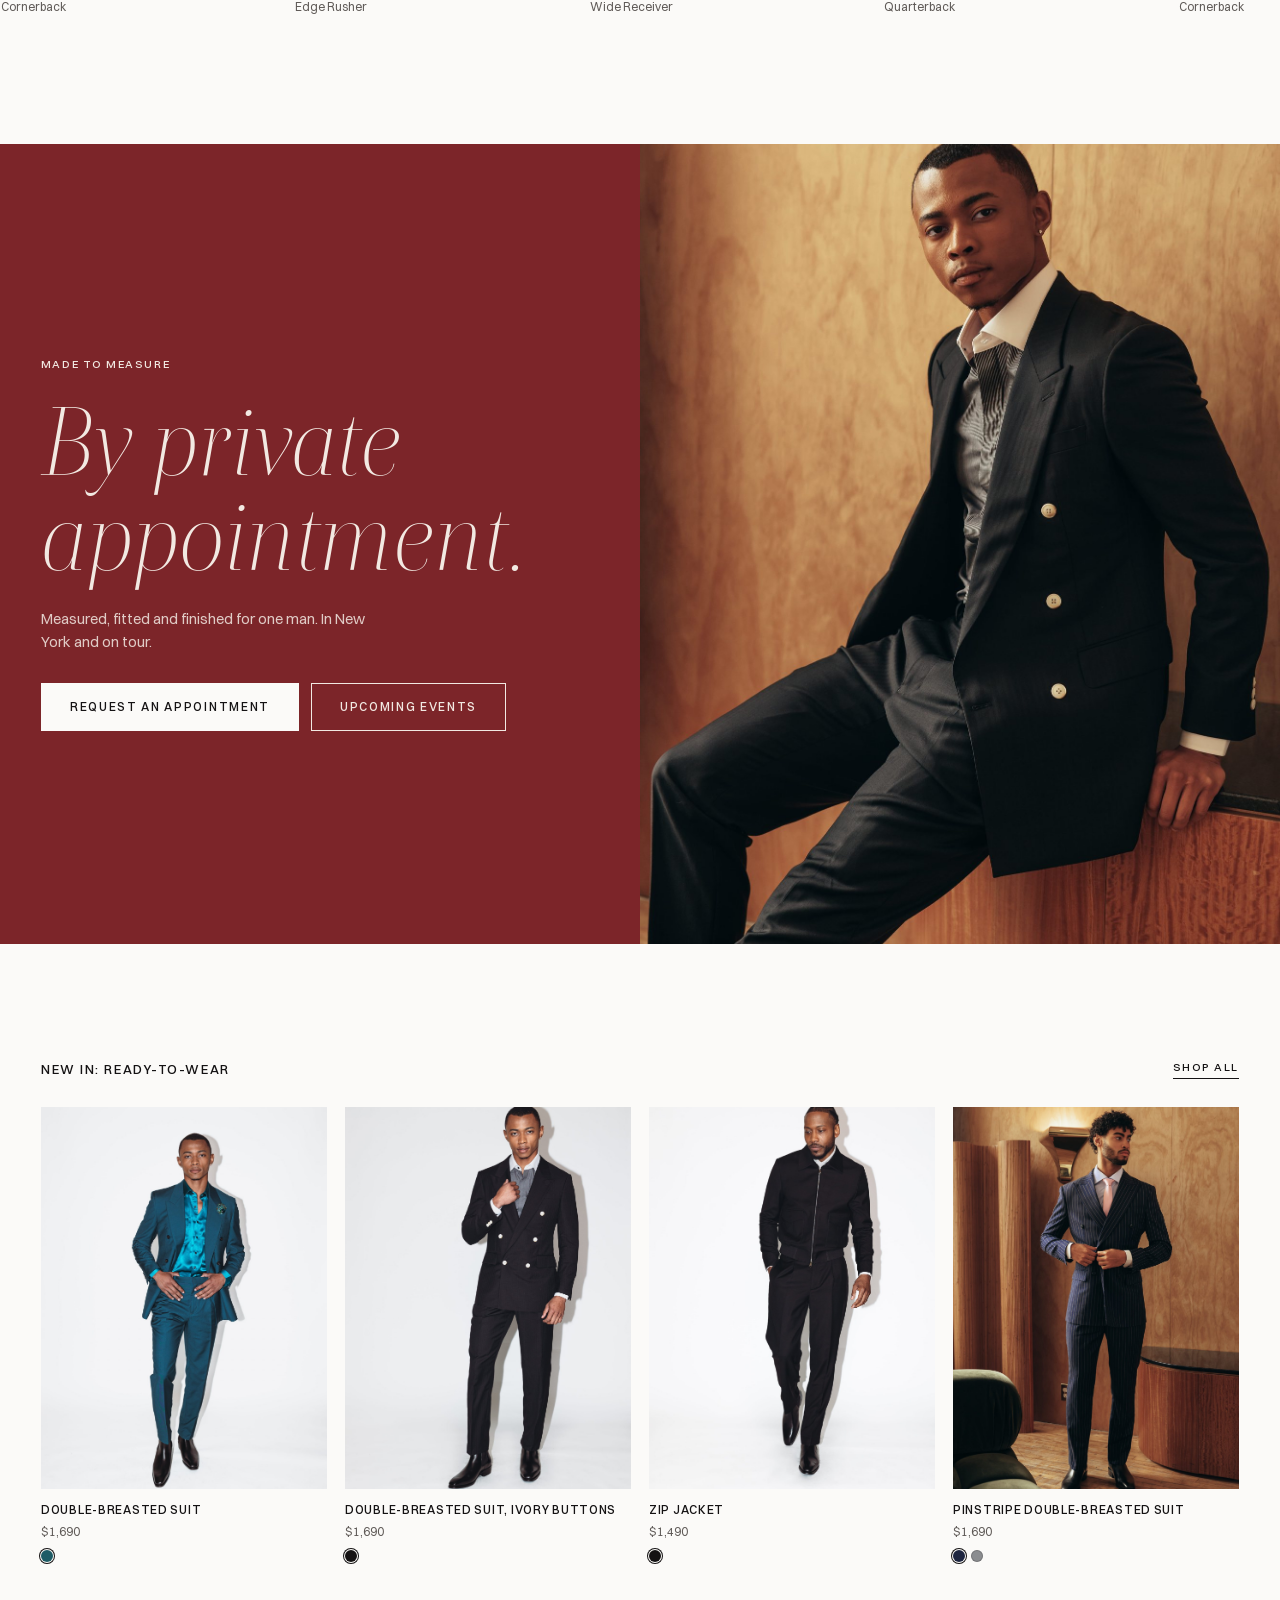
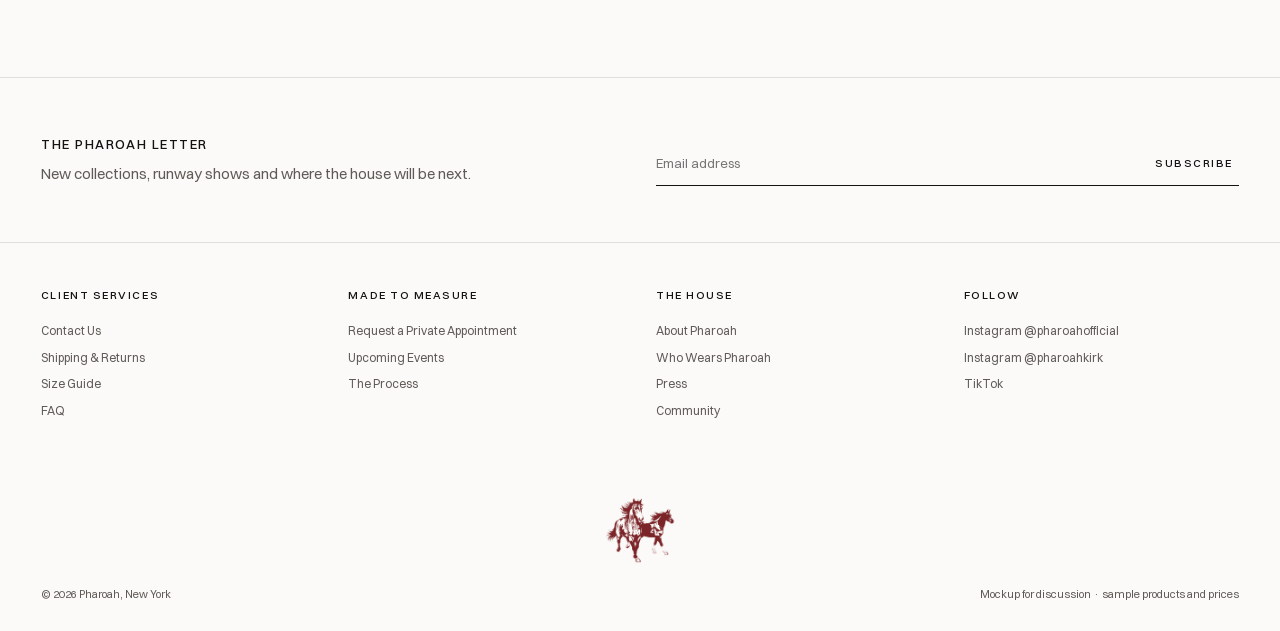
==== commit ecb1601d: "Website without the mockup tab; website link-preview card; clean shots Co-Authored-By: Claude Opus 5" ====
--- a/site/index.html
+++ b/site/index.html
@@ -5,6 +5,17 @@
   <meta name="viewport" content="width=device-width, initial-scale=1, viewport-fit=cover">
   <title>Pharoah · New York</title>
   <meta name="robots" content="noindex">
+  <meta name="description" content="A clickable mockup of the new Pharoah, New York website.">
+  <meta property="og:type" content="website">
+  <meta property="og:title" content="Pharoah, New York · Website mockup">
+  <meta property="og:description" content="Your website, clickable: the film, ready-to-wear, the players and Made to Measure.">
+  <meta property="og:url" content="https://taylormadecreative.github.io/pharoah-proposal/site/">
+  <meta property="og:image" content="https://taylormadecreative.github.io/pharoah-proposal/og-site.jpg?v=1">
+  <meta property="og:image:width" content="1200">
+  <meta property="og:image:height" content="630">
+  <meta property="og:image:alt" content="The Pharoah home page: his name with the New York film playing inside the letters">
+  <meta name="twitter:card" content="summary_large_image">
+  <meta name="twitter:image" content="https://taylormadecreative.github.io/pharoah-proposal/og-site.jpg?v=1">
   <link rel="preload" href="assets/video/pharoah-bw-wide.webp" as="image" fetchpriority="high">
   <link rel="stylesheet" href="assets/css/maison.css">
   <link rel="stylesheet" href="assets/css/home.css">
--- a/site/assets/css/maison.css
+++ b/site/assets/css/maison.css
@@ -50,7 +50,6 @@
 .lede{font-size:15px;line-height:1.6;color:var(--ink-2);max-width:52ch}
 
 /* Mockup flag: sample data is never mistaken for his */
-.sample-flag{position:fixed;left:12px;bottom:12px;z-index:150;padding:7px 10px;background:var(--ink);color:var(--paper);font-size:10px;font-weight:500;letter-spacing:.12em;text-transform:uppercase;opacity:.86;pointer-events:none}
 
 /* ---------- Buttons and links ---------- */
 .btn{display:inline-flex;align-items:center;justify-content:center;gap:10px;min-height:48px;padding:0 28px;border:1px solid var(--ink);background:var(--ink);color:var(--paper);font-size:12px;font-weight:500;letter-spacing:.14em;text-transform:uppercase;cursor:pointer;transition:background-color 200ms var(--ease-out),color 200ms var(--ease-out),transform 160ms var(--ease-out)}
@@ -154,7 +153,25 @@
 .rv{opacity:0;transform:translateY(18px);transition:opacity 800ms var(--ease-out),transform 900ms var(--ease-out)}
 .rv.in{opacity:1;transform:none}
 html.no-js .rv{opacity:1;transform:none}
+/* The Pharoah Letter: a small card in the corner, no backdrop, never blocks the page */
+.letter{position:fixed;right:24px;bottom:24px;z-index:160;width:min(380px,calc(100vw - 32px));padding:30px 28px 22px;background:var(--paper);color:var(--ink);border:1px solid var(--line);box-shadow:0 22px 52px -20px rgb(20 18 19 / .32);opacity:0;transform:translateY(14px);transition:opacity 320ms var(--ease-out),transform 320ms var(--ease-out)}
+.letter.is-in{opacity:1;transform:none}
+.letter .display{font-size:clamp(28px,2.4vw,34px);line-height:1.06;margin:12px 0 10px}
+.letter__lede{max-width:30ch;font-size:13px;line-height:1.55;color:var(--ink-2)}
+.letter__form{display:flex;margin-top:20px;border-bottom:1px solid var(--ink)}
+.letter__form input{flex:1;min-width:0;border:0;background:none;padding:12px 0;font-size:13px;color:var(--ink)}
+.letter__form input:focus{outline:none}
+.letter__form input[aria-invalid=true]::placeholder{color:var(--oxblood)}
+.letter__form button{border:0;background:none;padding:0 0 0 12px;font-size:11px;font-weight:500;letter-spacing:.14em;text-transform:uppercase;color:var(--ink);cursor:pointer}
+@media (hover:hover){.letter__form button:hover{color:var(--oxblood)}}
+.letter__fine{margin-top:12px;font-size:11px;color:var(--ink-2)}
+.letter__done{margin-top:20px;font-size:13px}
+.letter__x{position:absolute;top:8px;right:8px;display:grid;place-items:center;width:40px;height:40px;padding:0;border:0;background:none;color:var(--ink);cursor:pointer}
+.letter__x svg{width:16px;height:16px;fill:none;stroke:currentColor;stroke-width:1.4}
+.letter__x:active{transform:scale(.94)}
+@media (max-width:599px){.letter{left:12px;right:12px;bottom:12px;width:auto;padding:26px 20px 18px}}
 @media (prefers-reduced-motion:reduce){
   .rv{opacity:1;transform:none;transition:none}
-  .mega,.mnav,.scrim,.hdr{transition:none}
+  .mega,.mnav,.scrim,.hdr,.letter{transition:none}
+  .letter{transform:none}
 }
